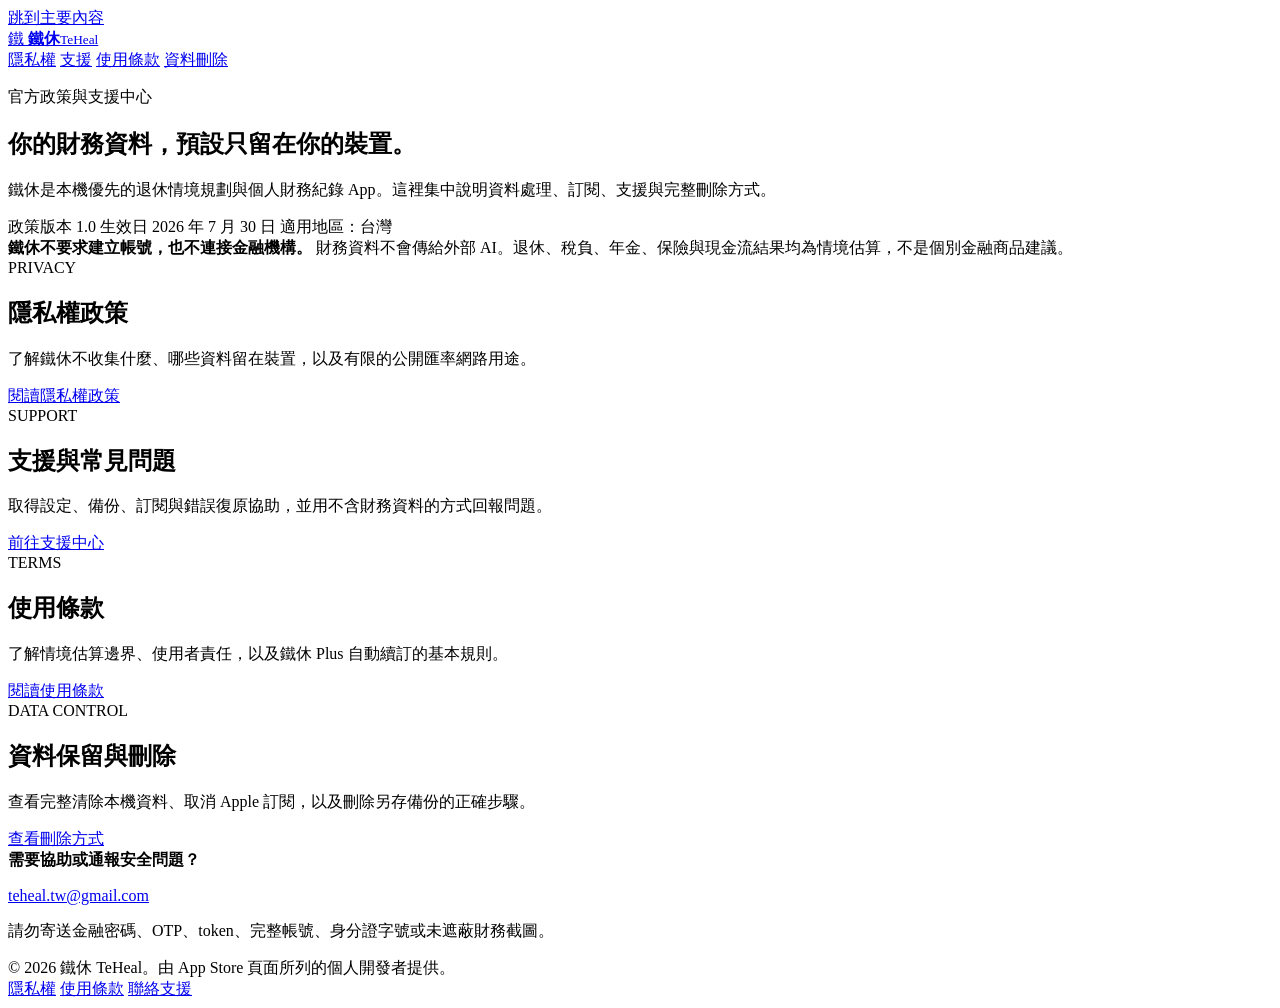
==== index.html @ a5c070ed "Publish TeHeal policy and support site" ====
<!doctype html>
<html lang="zh-Hant-TW">
<head>
  <meta charset="utf-8">
  <meta name="viewport" content="width=device-width, initial-scale=1">
  <meta name="description" content="鐵休 TeHeal 官方隱私權政策、使用條款、資料刪除與支援中心。">
  <title>鐵休 TeHeal｜政策與支援中心</title>
  <link rel="stylesheet" href="/teheal-support/assets/styles.css">
</head>
<body>
  <a class="skip-link" href="#main">跳到主要內容</a>
  <header class="site-header">
    <div class="header-inner">
      <a class="brand" href="/teheal-support/">
        <span class="brand-mark" aria-hidden="true">鐵</span>
        <span class="brand-name"><strong>鐵休</strong><small>TeHeal</small></span>
      </a>
      <nav class="site-nav" aria-label="主要導覽">
        <a href="/teheal-support/privacy/">隱私權</a>
        <a href="/teheal-support/support/">支援</a>
        <a href="/teheal-support/terms/">使用條款</a>
        <a href="/teheal-support/data-deletion/">資料刪除</a>
      </nav>
    </div>
  </header>
  <main id="main" class="content">
    <section class="page-intro">
      <p class="eyebrow">官方政策與支援中心</p>
      <h1>你的財務資料，預設只留在你的裝置。</h1>
      <p class="lede">鐵休是本機優先的退休情境規劃與個人財務紀錄 App。這裡集中說明資料處理、訂閱、支援與完整刪除方式。</p>
      <div class="meta">
        <span>政策版本 1.0</span>
        <span>生效日 2026 年 7 月 30 日</span>
        <span>適用地區：台灣</span>
      </div>
    </section>
    <aside class="notice" aria-label="重要說明">
      <strong>鐵休不要求建立帳號，也不連接金融機構。</strong>
      財務資料不會傳給外部 AI。退休、稅負、年金、保險與現金流結果均為情境估算，不是個別金融商品建議。
    </aside>
    <section class="hub-grid" aria-label="政策與支援項目">
      <article class="hub-card">
        <div class="card-kicker">PRIVACY</div>
        <h2>隱私權政策</h2>
        <p>了解鐵休不收集什麼、哪些資料留在裝置，以及有限的公開匯率網路用途。</p>
        <a href="/teheal-support/privacy/">閱讀隱私權政策</a>
      </article>
      <article class="hub-card">
        <div class="card-kicker">SUPPORT</div>
        <h2>支援與常見問題</h2>
        <p>取得設定、備份、訂閱與錯誤復原協助，並用不含財務資料的方式回報問題。</p>
        <a href="/teheal-support/support/">前往支援中心</a>
      </article>
      <article class="hub-card">
        <div class="card-kicker">TERMS</div>
        <h2>使用條款</h2>
        <p>了解情境估算邊界、使用者責任，以及鐵休 Plus 自動續訂的基本規則。</p>
        <a href="/teheal-support/terms/">閱讀使用條款</a>
      </article>
      <article class="hub-card">
        <div class="card-kicker">DATA CONTROL</div>
        <h2>資料保留與刪除</h2>
        <p>查看完整清除本機資料、取消 Apple 訂閱，以及刪除另存備份的正確步驟。</p>
        <a href="/teheal-support/data-deletion/">查看刪除方式</a>
      </article>
    </section>
    <section class="contact-box" aria-label="聯絡方式">
      <strong>需要協助或通報安全問題？</strong>
      <p><a href="mailto:teheal.tw@gmail.com">teheal.tw@gmail.com</a></p>
      <p>請勿寄送金融密碼、OTP、token、完整帳號、身分證字號或未遮蔽財務截圖。</p>
    </section>
  </main>
  <footer class="site-footer">
    <div class="footer-inner">
      <span>© 2026 鐵休 TeHeal。由 App Store 頁面所列的個人開發者提供。</span>
      <div class="footer-links">
        <a href="/teheal-support/privacy/">隱私權</a>
        <a href="/teheal-support/terms/">使用條款</a>
        <a href="mailto:teheal.tw@gmail.com">聯絡支援</a>
      </div>
    </div>
  </footer>
</body>
</html>
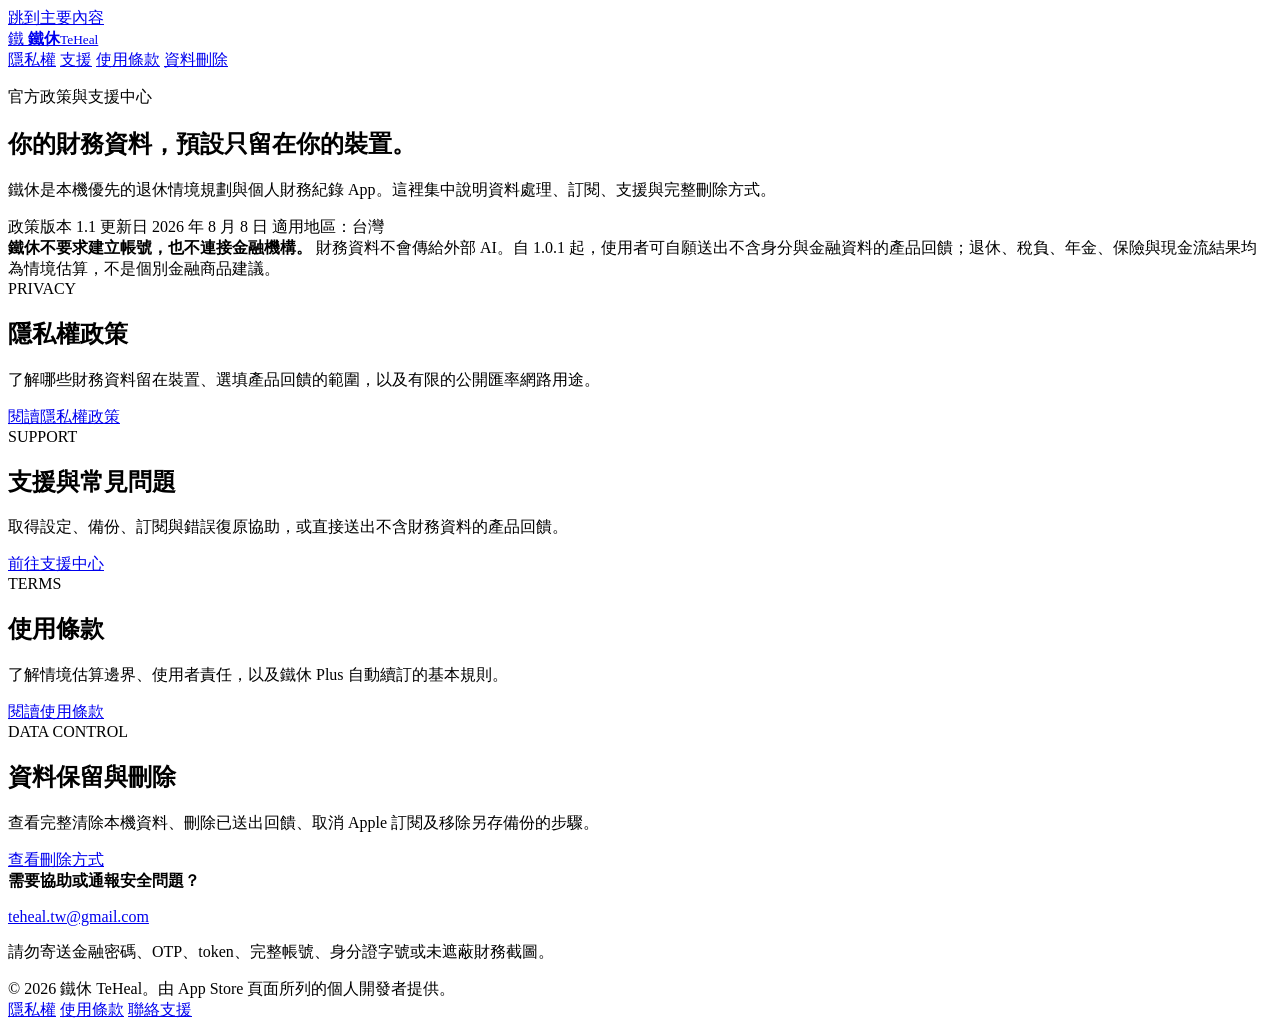
==== commit 6e41de3c: "Publish one-step feedback privacy controls" ====
--- a/index.html
+++ b/index.html
@@ -29,26 +29,26 @@
       <h1>你的財務資料，預設只留在你的裝置。</h1>
       <p class="lede">鐵休是本機優先的退休情境規劃與個人財務紀錄 App。這裡集中說明資料處理、訂閱、支援與完整刪除方式。</p>
       <div class="meta">
-        <span>政策版本 1.0</span>
-        <span>生效日 2026 年 7 月 30 日</span>
+        <span>政策版本 1.1</span>
+        <span>更新日 2026 年 8 月 8 日</span>
         <span>適用地區：台灣</span>
       </div>
     </section>
     <aside class="notice" aria-label="重要說明">
       <strong>鐵休不要求建立帳號，也不連接金融機構。</strong>
-      財務資料不會傳給外部 AI。退休、稅負、年金、保險與現金流結果均為情境估算，不是個別金融商品建議。
+      財務資料不會傳給外部 AI。自 1.0.1 起，使用者可自願送出不含身分與金融資料的產品回饋；退休、稅負、年金、保險與現金流結果均為情境估算，不是個別金融商品建議。
     </aside>
     <section class="hub-grid" aria-label="政策與支援項目">
       <article class="hub-card">
         <div class="card-kicker">PRIVACY</div>
         <h2>隱私權政策</h2>
-        <p>了解鐵休不收集什麼、哪些資料留在裝置，以及有限的公開匯率網路用途。</p>
+        <p>了解哪些財務資料留在裝置、選填產品回饋的範圍，以及有限的公開匯率網路用途。</p>
         <a href="/teheal-support/privacy/">閱讀隱私權政策</a>
       </article>
       <article class="hub-card">
         <div class="card-kicker">SUPPORT</div>
         <h2>支援與常見問題</h2>
-        <p>取得設定、備份、訂閱與錯誤復原協助，並用不含財務資料的方式回報問題。</p>
+        <p>取得設定、備份、訂閱與錯誤復原協助，或直接送出不含財務資料的產品回饋。</p>
         <a href="/teheal-support/support/">前往支援中心</a>
       </article>
       <article class="hub-card">
@@ -60,7 +60,7 @@
       <article class="hub-card">
         <div class="card-kicker">DATA CONTROL</div>
         <h2>資料保留與刪除</h2>
-        <p>查看完整清除本機資料、取消 Apple 訂閱，以及刪除另存備份的正確步驟。</p>
+        <p>查看完整清除本機資料、刪除已送出回饋、取消 Apple 訂閱及移除另存備份的步驟。</p>
         <a href="/teheal-support/data-deletion/">查看刪除方式</a>
       </article>
     </section>
